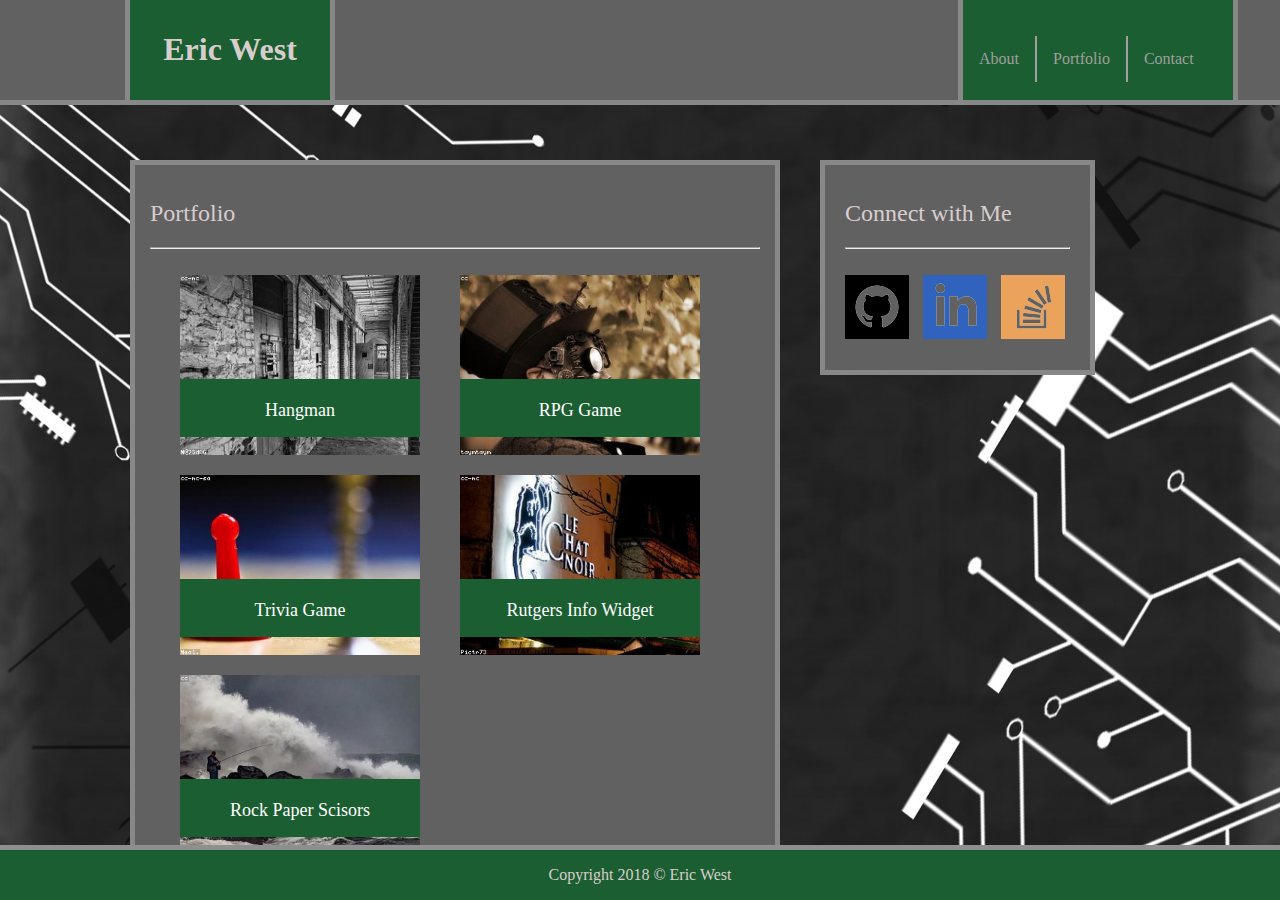
==== portfolio.html @ f177d80c "original content upload." ====
<!DOCTYPE html>
<html lang="en-us">
    <head>    
        <meta charset="utf-8" />
        <title> Eric West, Amatuer Armorer, Costumer, and Coder</title>
        <link rel="stylesheet" href="assets/css/style.css">
        <link rel="stylesheet" href="https://fonts.googleapis.com/css?family=Roboto">
    </head>

    <body>

        <div class= "positionbox">
            
            <div class= "title">
            
                <h1>Eric West</h1>

            </div>
            
            <nav class= "banner">

                <br>

            </nav>

                <div class= "navigation">
                    
                    <br>
                    <br>
                    <ul>
                        <li><a class="navlink" href="index.html">About</a></li>
                    
                  
                        <li><a class="navlink" href="portfolio.html">Portfolio</a></li>
                  
                  
                        <li><a class= "navlink endnavlink" href="contacts.html">Contact</a></li>
                    </ul>

                </div>

                <div>
                        <img class="backgroundphoto" src= "assets/images/backgroundimage.jpg">
                </div>
            
                           
                <section class= "portfoliobox">    
                    <h2> Portfolio </h2>

                    <hr>
                    <br>

                        <div class= "card1">                                 
                            <div class= "portfoliocard">
                                <img class="cardimage" src= "assets/images/card1.jpg">
                                    <div class= "cardtext">
                                        <br>
                                        <a class= "demolink" href="hangman.html" target= "_blank">Hangman</a>
                                    </div>
                        </div>
                        
                        <div class= "card2">                                 
                                <div class= "portfoliocard">
                                    <img class="cardimage" src= "assets/images/card2.jpg">
                                        <div class= "cardtext">
                                            <br>
                                            <a class= "demolink" href="rpg.html" target= "_blank">RPG Game</a>
                                        </div>
                        </div> 

                        <div class= "card3">                                 
                                <div class= "portfoliocard">
                                    <img class="cardimage" src= "assets/images/card3.jpg">
                                        <div class= "cardtext">
                                            <br>
                                            <a class= "demolink" href="trivia.html" target= "_blank">Trivia Game</a>
                                        </div>
                        </div> 

                        <div class= "card4">                                 
                                <div class= "portfoliocard">
                                    <img class="cardimage" src= "assets/images/card4.jpg">
                                        <div class= "cardtext">
                                            <br>
                                            <a class= "demolink" href="widget.html" target= "_blank">Rutgers Info Widget</a>
                                        </div>
                        </div> 
                        
                        <div class= "card5">                                 
                                <div class= "portfoliocard">
                                    <img class="cardimage" src= "assets/images/card5.jpg">
                                        <div class= "cardtext">
                                            <br>
                                                <a class= "demolink" href="rps.html" target= "_blank">Rock Paper Scisors</a>
                                        </div>
                        </div> 

                        
                    </div>
                </section>

                <aside class= "connect">
                        <h2> Connect with Me</h2>
                        <hr>
                        <br>
                            
                            <a href= "https://github.com/eawest2" target="_blank" class= "connecticon" target= "_blank"><img src="assets/images/githublink.png"></a>
    
                            <a href= "http://www.linkedin.com/in/eawest2" class= "connecticon" target= "_blank"><img src="assets/images/linkedinlink.png"></a>
                                
                            <a href= "https://stackoverflow.com/users/9335949/eric-west" target="_blank"><img src="assets/images/stackoverflowlink.png"></a>
                          
                </aside>

            

                <footer class="footer">
                    <p>Copyright 2018 © Eric West</p>
                </footer>
        </div>        

    </body>
---- assets/css/style.css ----
body {
    background-color: rgb(53, 50, 50);
    color: rgb(216, 205, 205);
    font-family: "georgia";
    font-size: 16px;
    overflow: auto;
}

.positionbox{
    width: 100%;
    position: fixed;
    top: 0;
    left: 0;
    height: 100%;
}

.title {
    padding-top: 20px;
    text-align: center;
    height: 90px;
    width: 200px;
    background-color: rgb(27, 94, 49);
    border-style: solid;
    border-width: 5px;
    border-top-width: 0px;
    border-bottom-width: 0px;
    border-color: rgb(136, 136, 136);
    position: relative;
    left: 125px;
    top: -10px;
}    

.navigation {
    float: right;
    background-color: rgb(27, 94, 49);
    height: 100px;
    width: 270px;
    border-style: solid;
    border-width: 5px;
    border-top-width: 0px;
    border-bottom-width: 5px;
    border-right-width: 5px;
    border-left-width: 5px;
    border-left-color: rgb(136, 136, 136);
    border-bottom-color: rgb(136, 136, 136);
    border-right-color: rgb(136, 136, 136);
    position: relative;
    top: -110px;
    left: -42px;
    z-index: 1;
   
}

.banner {
    width: 100%;
    background-color: rgb(97, 97, 97);
    height: 100px;
    border-bottom-style: solid;
    border-bottom-width: 5px;
    border-left-width: 0px;
    border-bottom-color: rgb(136, 136, 136);
    position: fixed;
    top: 0;
    left: 0;
    z-index: -1;
    
}


.profilepicture {
    float: left;
    height: 250px;
    margin-right: 10px;
    border-style: solid;
    border-color: rgb(137, 137, 137);
}

.abouttitle {
    background-color: rgb(97, 97, 97);
    width: 610px;
    height: 442px;
    border-style: solid;
    border-width: 5px;
    border-color: rgb(136, 136, 136);
    position: absolute;
    float: left;
    top: 160px;
    left: 130px;
    padding: 15px;
    
}

.contactform {
    background-color: rgb(97, 97, 97);
    width: 610px;
    height: 600px;
    border-style: solid;
    border-width: 5px;
    border-color: rgb(136, 136, 136);
    position: absolute;
    float: left;
    top: 160px;
    left: 130px;
    padding: 15px;
}



.connect {
    background-color: rgb(97, 97, 97);
    width: 225px;
    height: 150px;
    border-style: solid;
    border-width: 5px;
    border-color: rgb(136, 136, 136);
    padding-bottom: 40px;
    padding-left: 20px;
    padding-right: 20px;
    padding-top: 15px;
    position: absolute;
    left: 820px;
    top: 160px;
}


.connecticon {
    padding-right: 10px;

}

.portfoliobox {
    background-color: rgb(97, 97, 97);
    width: 610px;
    height: 690px;
    border-style: solid;
    border-width: 5px;
    border-color: rgb(136, 136, 136);
    overflow: auto;
    position: absolute;
    float: left;
    top: 160px;
    left: 130px;
    padding: 15px;
    
}

.card1 {
    width: 240px;
    position: absolute;
    left: 45px;
}

.card2 {
    width: 240px;
    position: absolute;
    left: 280px;
    top: 0px;
}

.card3 {
    width: 240px;
    position: absolute;
    left: -280px;
    top: 200px;
}

.card4 {
    width: 240px;
    position: absolute;
    left: 280px;
    top: 0px;
}

.card5 {
    width: 240px;
    position: absolute;
    left: -280px;
    top: 200px;
}

img.cardimage {
    width: 240px;
}

.cardtext {
    font-size: 18px;
    font-weight: normal;
    width: 240px;
    background-color:  rgb(27, 94, 49);
    height: 50px;
    padding-bottom: 8px;
    text-align: center;
    position: relative;
    bottom: 80px;
}

.cardtext:hover {
    background-color: black;
}

/* a.cardtext:visited {
    color: white;
} */

.footer {
    background-color: rgb(27, 94, 49);
    text-align: center;
    height: 50px;
    width: 100%;
    border-top: solid;
    border-top-width: 5px;
    border-top-color: rgb(143, 143, 143);
    position: absolute;
    bottom: 0px;

}


.navlink {
    display: inline;
    color:  rgb(160, 158, 158);
    text-align: center;
    padding: 14px 16px;
    text-decoration: none;
    float: left;
    border-style: solid;
    border-right-color:  rgb(160, 158, 158);
    border-right-width: 2px;
    border-left-width: 0px;
    border-top-width:0px;
    border-bottom-width: 0px
}

.endnavlink {
     border-right-width: 0px;
}
  

ul {
    list-style-type: none;
    margin: 0;
    padding: 0;
    
}


li {
    display: inline;
    
}



.backgroundphoto {
    z-index: -2;
    height: 100%;
    width: 100%;
    position: fixed;
    top: 0px;
    left: 0px;
}

h2 {
    font-weight: initial;
}

/* active elements */

a:link {
    text-decoration: none;
    color: rgb(160, 158, 158);
}

a.navlink:visited {
    text-decoration: none;
    color: rgb(160, 158, 158);
}

a.navlink:hover {
    text-decoration: none;
    color: white;
}

a.bodylink:visited {
    text-decoration: none;
    color: rgb(160, 158, 158);
}

a.bodylinkk:hover {
    text-decoration: none;
    color: white;
}

a.demolink:visited {
    text-decoration: none;
    color: white;
}

a.demolink:link {
    text-decoration: none;
    color: white;
}

a.demolink:hover {
    text-decoration: none;
    color: rgb(160, 158, 158);
}




input[type=submit] {
        background-color:  rgb(27, 94, 49);
        color: white;
        padding: 12px 20px;
        border: none;
        border-radius: 4px;
        cursor: pointer;

}

input[type=submit]:hover {
    background-color:  black;
    color: white;
    padding: 12px 20px;
    border: none;
    border-radius: 4px;
    cursor: pointer;

}

input[type=text], select, textarea {
    width: 100%;
    padding: 12px; 
    border: 1px solid #ccc; 
    border-radius: 4px; 
    box-sizing: border-box;
    margin-top: 6px; 
    margin-bottom: 16px; 
    }
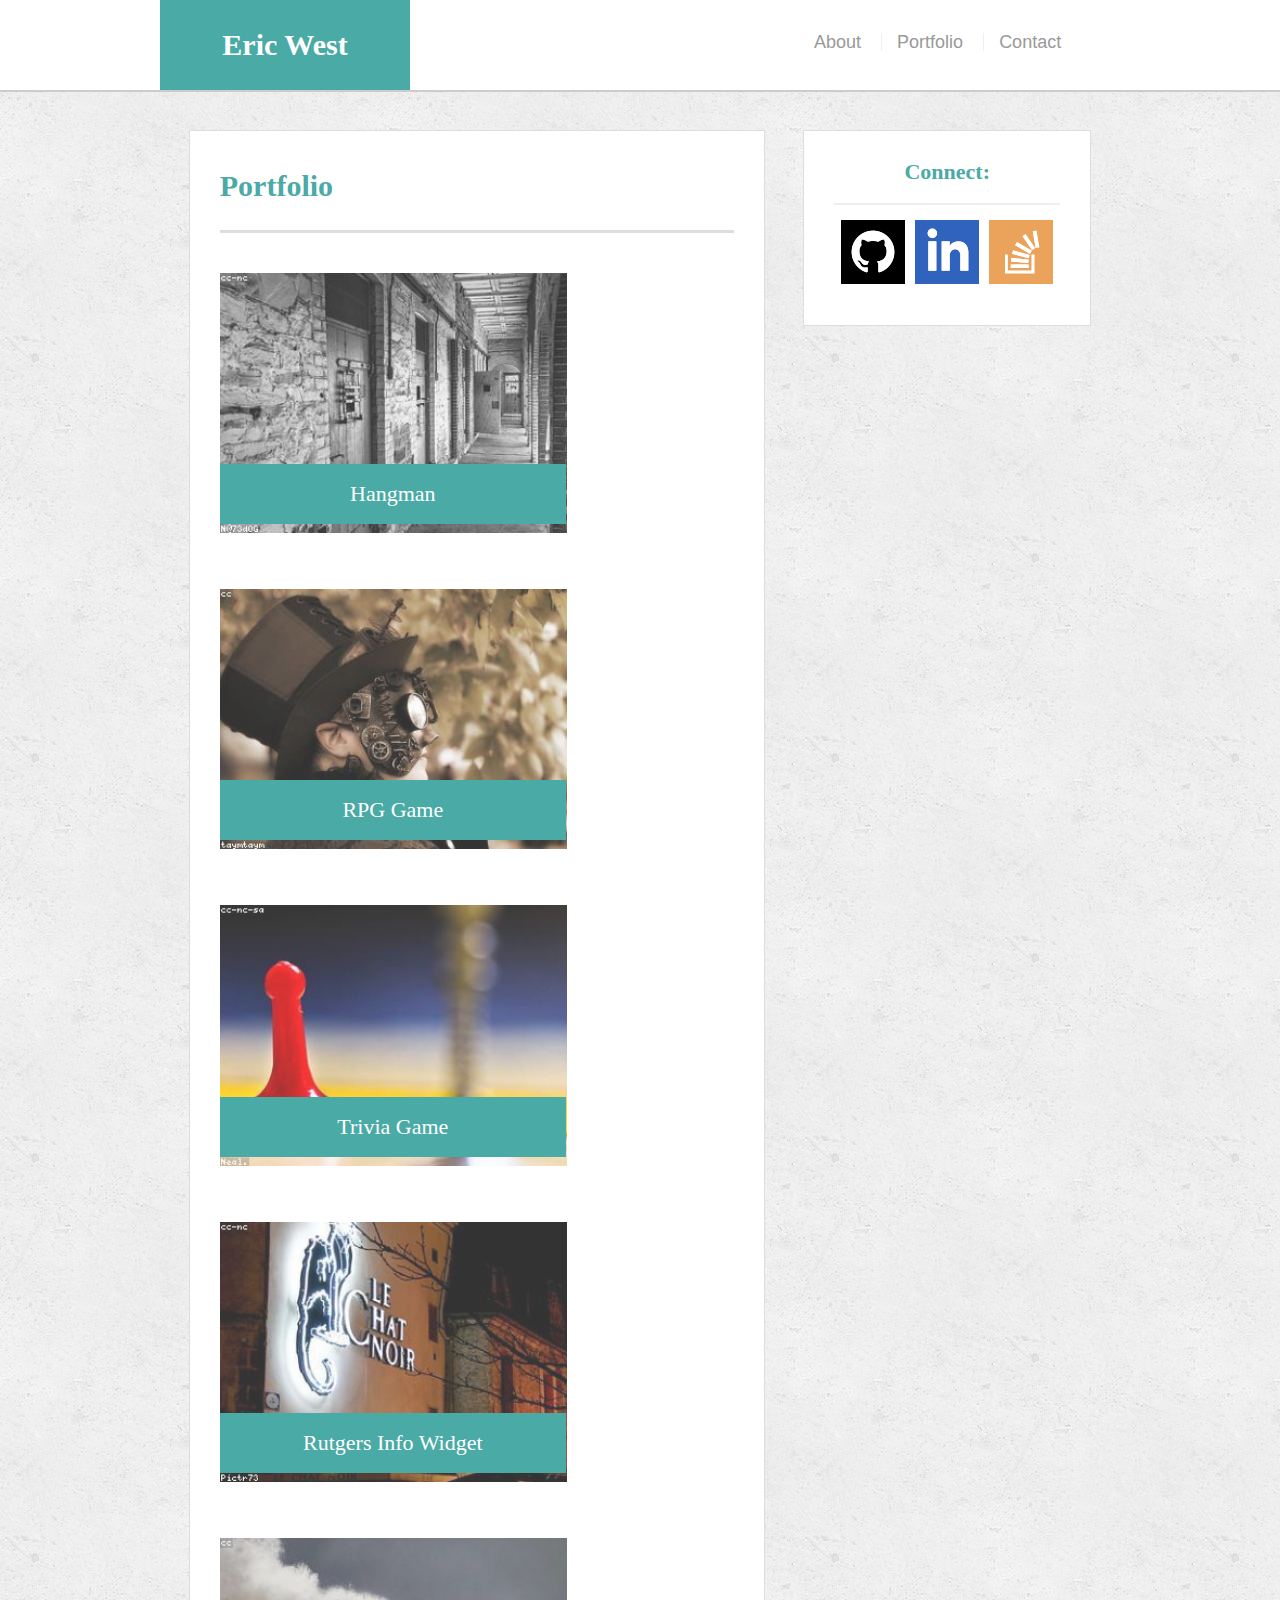
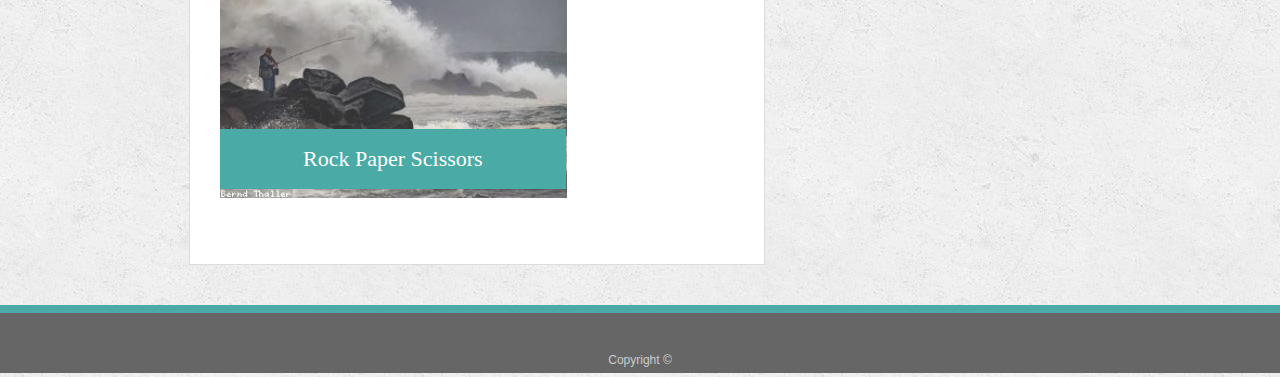
==== commit 5e4e993d: "Final content push" ====
--- a/portfolio.html
+++ b/portfolio.html
@@ -1,123 +1,77 @@
-<!DOCTYPE html>
+<!doctype html>
 <html lang="en-us">
-    <head>    
-        <meta charset="utf-8" />
-        <title> Eric West, Amatuer Armorer, Costumer, and Coder</title>
-        <link rel="stylesheet" href="assets/css/style.css">
-        <link rel="stylesheet" href="https://fonts.googleapis.com/css?family=Roboto">
-    </head>
 
-    <body>
+<head>
+  <meta charset="UTF-8">
+  <title>Portfolio | Eric West, Amatuer Armorer and Web Developer</title>
+  <link rel="stylesheet" type="text/css" href="assets/css/reset.css">
+  <link rel="stylesheet" type="text/css" href="assets/css/style.css">
+</head>
 
-        <div class= "positionbox">
-            
-            <div class= "title">
-            
-                <h1>Eric West</h1>
+<body>
 
-            </div>
-            
-            <nav class= "banner">
+  <header id="masthead">
+    <div class="container">
+      <a href="index.html" id="logo">Eric West</a>
+      <nav>
+        <a href="index.html">About</a>
+        <a href="portfolio.html">Portfolio</a>
+        <a href="contact.html">Contact</a>
+      </nav>
+    </div>
+  </header>
 
-                <br>
+  <div id="main-container" class="container">
+    <section class="main-section">
+      <h1>Portfolio</h1>
 
-            </nav>
+      <div class="work">
+        <img src="assets/images/card1.jpg" alt="hangman">
 
-                <div class= "navigation">
-                    
-                    <br>
-                    <br>
-                    <ul>
-                        <li><a class="navlink" href="index.html">About</a></li>
-                    
-                  
-                        <li><a class="navlink" href="portfolio.html">Portfolio</a></li>
-                  
-                  
-                        <li><a class= "navlink endnavlink" href="contacts.html">Contact</a></li>
-                    </ul>
+        <h3>Hangman</h3>
+      </div>
+      <div class="work">
+        <img src="assets/images/card2.jpg" alt="RPG Game">
 
-                </div>
+        <h3>RPG Game</h3>
+      </div>
+      <div class="work">
+        <img src="assets/images/card3.jpg" alt="Trivia Game">
 
-                <div>
-                        <img class="backgroundphoto" src= "assets/images/backgroundimage.jpg">
-                </div>
-            
-                           
-                <section class= "portfoliobox">    
-                    <h2> Portfolio </h2>
+        <h3>Trivia Game</h3>
+      </div>
+      <div class="work">
+        <img src="assets/images/card4.jpg" alt="Rutgers Info Widget">
 
-                    <hr>
-                    <br>
+        <h3>Rutgers Info Widget</h3>
+      </div>
+      <div class="work">
+        <img src="assets/images/card5.jpg" alt="Rock Paper Scissors">
 
-                        <div class= "card1">                                 
-                            <div class= "portfoliocard">
-                                <img class="cardimage" src= "assets/images/card1.jpg">
-                                    <div class= "cardtext">
-                                        <br>
-                                        <a class= "demolink" href="hangman.html" target= "_blank">Hangman</a>
-                                    </div>
-                        </div>
-                        
-                        <div class= "card2">                                 
-                                <div class= "portfoliocard">
-                                    <img class="cardimage" src= "assets/images/card2.jpg">
-                                        <div class= "cardtext">
-                                            <br>
-                                            <a class= "demolink" href="rpg.html" target= "_blank">RPG Game</a>
-                                        </div>
-                        </div> 
+        <h3>Rock Paper Scissors</h3>
+      </div>
 
-                        <div class= "card3">                                 
-                                <div class= "portfoliocard">
-                                    <img class="cardimage" src= "assets/images/card3.jpg">
-                                        <div class= "cardtext">
-                                            <br>
-                                            <a class= "demolink" href="trivia.html" target= "_blank">Trivia Game</a>
-                                        </div>
-                        </div> 
+    </section>
 
-                        <div class= "card4">                                 
-                                <div class= "portfoliocard">
-                                    <img class="cardimage" src= "assets/images/card4.jpg">
-                                        <div class= "cardtext">
-                                            <br>
-                                            <a class= "demolink" href="widget.html" target= "_blank">Rutgers Info Widget</a>
-                                        </div>
-                        </div> 
-                        
-                        <div class= "card5">                                 
-                                <div class= "portfoliocard">
-                                    <img class="cardimage" src= "assets/images/card5.jpg">
-                                        <div class= "cardtext">
-                                            <br>
-                                                <a class= "demolink" href="rps.html" target= "_blank">Rock Paper Scisors</a>
-                                        </div>
-                        </div> 
+    <section class="sidebar">
+      <div id="connect">
+        <h2>Connect:</h2>
 
-                        
-                    </div>
-                </section>
+        <a href= "https://github.com/eawest2" target="_blank" class= "social" target= "_blank"><img src="assets/images/githublink.png"></a>
 
-                <aside class= "connect">
-                        <h2> Connect with Me</h2>
-                        <hr>
-                        <br>
+        <a href= "http://www.linkedin.com/in/eawest2" class= "social" target= "_blank"><img src="assets/images/linkedinlink.png"></a>
                             
-                            <a href= "https://github.com/eawest2" target="_blank" class= "connecticon" target= "_blank"><img src="assets/images/githublink.png"></a>
-    
-                            <a href= "http://www.linkedin.com/in/eawest2" class= "connecticon" target= "_blank"><img src="assets/images/linkedinlink.png"></a>
-                                
-                            <a href= "https://stackoverflow.com/users/9335949/eric-west" target="_blank"><img src="assets/images/stackoverflowlink.png"></a>
-                          
-                </aside>
+        <a href= "https://stackoverflow.com/users/9335949/eric-west" class="social" target="_blank"><img src="assets/images/stackoverflowlink.png"></a>
+      </div>
+    </section>
 
-            
+  </div>
 
-                <footer class="footer">
-                    <p>Copyright 2018 © Eric West</p>
-                </footer>
-        </div>        
+  <footer>
+    <div class="container">
+      Copyright &copy; 
+    </div>
+  </footer>
+</body>
 
-    </body>
-        +</html>
--- a/assets/css/style.css
+++ b/assets/css/style.css
@@ -1,340 +1,730 @@
 body {
-    background-color: rgb(53, 50, 50);
-    color: rgb(216, 205, 205);
-    font-family: "georgia";
-    font-size: 16px;
-    overflow: auto;
-}
-
-.positionbox{
+  font-family: Arial, "Helvetica Neue", Helvetica, sans-serif;
+  font-size: 18px;
+  line-height: 34px;
+  color: #777;
+  background: url("../images/concrete_seamless.png");
+}
+
+* {
+  box-sizing: border-box;
+}
+
+/* general */
+
+.container {
+  width: 100%;
+  max-width: 960px;
+  margin: 0 auto;
+  clear: both;
+}
+
+h1,
+h2,
+h3,
+p {
+  margin-bottom: 20px;
+}
+
+p:last-child {
+  margin-bottom: 0;
+}
+
+h1,
+h2,
+h3 {
+  font-family: Georgia, Times, "Times New Roman", serif;
+  font-weight: 700;
+  color: #4aaaa5;
+}
+
+h1 {
+  padding-bottom: 20px;
+  font-size: 30px;
+  line-height: 49px;
+  border-bottom: 3px solid #ddd;
+}
+
+h2,
+h3 {
+  font-size: 22px;
+}
+
+/* header */
+
+#masthead {
+  position: fixed;
+  z-index: 99;
+  width: 100%;
+  margin: 0 0 30px;
+  overflow: auto;
+  color: #fff;
+  background: #fff;
+  border-bottom: 2px solid #ccc;
+}
+
+#logo {
+  float: left;
+  width: 250px;
+  height: 90px;
+  font-family: Georgia, Times, "Times New Roman", serif;
+  font-size: 30px;
+  font-weight: 700;
+  line-height: 90px;
+  color: #fff;
+  text-align: center;
+  text-decoration: none;
+  background: #4aaaa5;
+}
+
+nav {
+  float: right;
+  margin-top: 25px;
+}
+
+nav a {
+  display: inline-block;
+  padding-left: 15px;
+  margin-left: 15px;
+  line-height: 18px;
+  color: #999;
+  text-decoration: none;
+  border-left: 1px solid #efefef;
+}
+
+nav a:first-child {
+  border-left: 0 none;
+}
+
+/* footer */
+
+footer {
+  padding: 30px 0;
+  clear: both;
+  font-size: 12px;
+  color: #fff;
+  color: #ccc;
+  text-align: center;
+  background: #666;
+  border-top: 8px solid #4aaaa5;
+  height: 50px;
+}
+
+h3, h2 {
+  padding-bottom: 20px;
+  margin-bottom: 15px;
+  line-height: 22px;
+  border-bottom: 2px solid #eee;
+}
+
+/* main */
+
+#main-container {
+  padding-top: 130px;
+  min-height: calc(100vh - 70px);
+}
+
+.main-section {
+  float: left;
+  width: 100%;
+  max-width: 960px;
+  padding: 30px;
+  margin: 0 0 40px;
+  background: #fff;
+  border: 1px solid #ddd;
+}
+
+/* portfolio page */
+
+.work {
+  position: relative;
+  float: left;
+  width: 274px;
+  margin: 20px 0 25px;
+  overflow: auto;
+}
+
+.work:nth-child(even) {
+  margin-right: 40px;
+}
+
+.work img {
+  width: 100%;
+  border: 0 none;
+  opacity: 0.8;
+}
+
+.work h3 {
+  position: absolute;
+  bottom: 20px;
+  width: 100%;
+  padding: 15px;
+  margin-bottom: 0;
+  font-weight: 300;
+  line-height: 30px;
+  color: #fff;
+  text-align: center;
+  background: #4aaaa5;
+  border-bottom: 0;
+}
+
+.auth-image {
+  float: left;
+  width: 200px;
+  height: auto;
+  margin-top: 10px;
+  margin-right: 25px;
+}
+
+/* contact page */
+
+#contact-form ul {
+  margin-bottom: 20px;
+}
+
+#contact-form li {
+  margin-bottom: 10px;
+}
+
+label,
+input[type=text],
+input[type=email],
+textarea {
+  display: block;
+  width: 100%;
+}
+
+input[type=text],
+input[type=email],
+textarea {
+  height: 35px;
+  padding: 0 10px;
+  font-size: 14px;
+  border: 1px solid #ddd;
+}
+
+textarea {
+  height: 200px;
+}
+
+input[type=submit] {
+  padding: 10px 30px;
+  font-size: 18px;
+  color: #fff;
+  cursor: pointer;
+  background: #4aaaa5;
+  border: 0 none;
+}
+body {
+  font-family: Arial, "Helvetica Neue", Helvetica, sans-serif;
+  font-size: 18px;
+  line-height: 34px;
+  color: #777;
+  background: url("../images/concrete_seamless.png");
+}
+
+* {
+  box-sizing: border-box;
+}
+
+/* general */
+
+.container {
+  width: 100%;
+  max-width: 960px;
+  margin: 0 auto;
+  clear: both;
+}
+
+h1,
+h2,
+h3,
+p {
+  margin-bottom: 20px;
+}
+
+p:last-child {
+  margin-bottom: 0;
+}
+
+h1,
+h2,
+h3 {
+  font-family: Georgia, Times, "Times New Roman", serif;
+  font-weight: 700;
+  color: #4aaaa5;
+}
+
+h1 {
+  padding-bottom: 20px;
+  font-size: 30px;
+  line-height: 49px;
+  border-bottom: 3px solid #ddd;
+}
+
+h2,
+h3 {
+  font-size: 22px;
+}
+
+/* header */
+
+#masthead {
+  position: fixed;
+  z-index: 99;
+  width: 100%;
+  margin: 0 0 30px;
+  overflow: auto;
+  color: #fff;
+  background: #fff;
+  border-bottom: 2px solid #ccc;
+}
+
+#logo {
+  float: left;
+  width: 250px;
+  height: 90px;
+  font-family: Georgia, Times, "Times New Roman", serif;
+  font-size: 30px;
+  font-weight: 700;
+  line-height: 90px;
+  color: #fff;
+  text-align: center;
+  text-decoration: none;
+  background: #4aaaa5;
+}
+
+nav {
+  float: right;
+  margin-top: 25px;
+}
+
+nav a {
+  display: inline-block;
+  padding-left: 15px;
+  margin-left: 15px;
+  line-height: 18px;
+  color: #999;
+  text-decoration: none;
+  border-left: 1px solid #efefef;
+}
+
+nav a:first-child {
+  border-left: 0 none;
+}
+
+/* footer */
+
+footer {
+  padding: 30px 0;
+  clear: both;
+  font-size: 12px;
+  color: #fff;
+  color: #ccc;
+  text-align: center;
+  background: #666;
+  border-top: 8px solid #4aaaa5;
+  height: 50px;
+}
+
+h3, h2 {
+  padding-bottom: 20px;
+  margin-bottom: 15px;
+  line-height: 22px;
+  border-bottom: 2px solid #eee;
+}
+
+/* sidebar */
+
+.sidebar {
+  float: right;
+  width: 100%;
+  max-width: 270px;
+  padding: 30px;
+  margin-bottom: 20px;
+  background: #fff;
+  border: 1px solid #ddd;
+}
+
+h3,
+.sidebar h2 {
+  padding-bottom: 20px;
+  margin-bottom: 15px;
+  line-height: 22px;
+  border-bottom: 2px solid #eee;
+}
+
+.social {
+  width: 62px;
+  height: 62px;
+  margin-top: 8px;
+  margin-right: 5px;
+}
+
+.social:last-child {
+  margin-right: 0;
+}
+
+/* main bar*/
+
+#main-container {
+  padding-top: 130px;
+  min-height: calc(100vh - 70px);
+}
+
+.main-section {
+  float: left;
+  width: 100%;
+  max-width: 960px;
+  padding: 30px;
+  margin: 0 0 40px;
+  background: #fff;
+  border: 1px solid #ddd;
+}
+
+/* portfolio content */
+
+.work {
+  position: relative;
+  float: left;
+  width: 274px;
+  margin: 20px 0 25px;
+  overflow: auto;
+}
+
+.work:nth-child(even) {
+  margin-right: 40px;
+}
+
+.work img {
+  width: 100%;
+  border: 0 none;
+  opacity: 0.8;
+}
+
+.work h3 {
+  position: absolute;
+  bottom: 20px;
+  width: 100%;
+  right: 39px;
+  padding: 15px;
+  margin-bottom: 0;
+  font-weight: 300;
+  line-height: 30px;
+  color: #fff;
+  text-align: center;
+  background: #4aaaa5;
+  border-bottom: 0;
+}
+
+.auth-image {
+  float: left;
+  width: 200px;
+  height: auto;
+  margin-top: 10px;
+  margin-right: 25px;
+}
+
+/* Contact Content*/
+
+#contact-form ul {
+  margin-bottom: 20px;
+}
+
+#contact-form li {
+  margin-bottom: 10px;
+}
+
+label,
+input[type=text],
+input[type=email],
+textarea {
+  display: block;
+  width: 100%;
+}
+
+input[type=text],
+input[type=email],
+textarea {
+  height: 35px;
+  padding: 0 10px;
+  font-size: 14px;
+  border: 1px solid #ddd;
+}
+
+textarea {
+  height: 200px;
+}
+
+input[type=submit] {
+  padding: 10px 30px;
+  font-size: 18px;
+  color: #fff;
+  cursor: pointer;
+  background: #4aaaa5;
+  border: 0 none;
+}
+
+
+/* MEDIA QUERIES */
+
+
+/* Default */
+
+@media (min-width: 900px) {
+  .main-section {
+    max-width: 60%;
+    margin-left: 3%;
+  }
+
+  p {
+    text-align: justify;
+  }
+
+  .sidebar {
+    max-width: 30%;
+    text-align: center;
+    margin-right: 3%;
+  }
+
+  nav {
+    max-width: 50%;
+    min-width: 35%;
+  }
+
+  .work {
+    max-width: 90%;
+    min-width: 75%;
+  }
+
+  .work img {
+    max-width: 90%;
+    min-width: 70%;
+
+  }
+
+  .work h3 {
+    max-width: 90%;
+    min-width: 70%;
+    margin-left: 5%;
+  }
+
+  .port-section {
+    text-align: center;
+    margin-left: 3%;
+    margin-bottom: 5%;
+  }
+
+  .port-section div {
+    margin-left: 12%;
+  }
+}
+
+
+/* Smaller */
+
+@media (min-width: 600px) and (max-width:900px) {
+
+  .masthead {
     width: 100%;
-    position: fixed;
-    top: 0;
-    left: 0;
     height: 100%;
-}
-
-.title {
-    padding-top: 20px;
-    text-align: center;
-    height: 90px;
-    width: 200px;
-    background-color: rgb(27, 94, 49);
-    border-style: solid;
-    border-width: 5px;
-    border-top-width: 0px;
-    border-bottom-width: 0px;
-    border-color: rgb(136, 136, 136);
-    position: relative;
-    left: 125px;
-    top: -10px;
-}    
-
-.navigation {
+  }
+
+  #logo {
+    max-width: 60%;
+  }
+
+  nav {
+    text-align: center;
+    display: inline-block;
+    max-width: 40%;
+    min-width: 30%;
+    margin: auto;
+  }
+  
+ nav a {
+    display: block;
+    padding-left: 0px;
+    margin-left: 0px;
+    font-size: .75em;
+    line-height: 1em;
+    border-left: none;
+    margin: 5% auto;
+  }
+
+  .main-section {
+    max-width: 80%;
+    min-width: 35%;
+    float: left;
+    margin: auto;
+    margin-left: 10%;
+    margin-bottom: 5%;
+    text-align: center;
+    display: inline-block;
+  }
+
+  p {
+    text-align: justify;
+    font-size: .8em;
+  }
+
+  h1 {
+    text-align: center;
+  }
+
+  h2 {
+    font-size: 1.5em;
+    text-align: center;
+  }
+
+  .sidebar{
+    min-width: 30%;
+    max-width: 80%;
     float: right;
-    background-color: rgb(27, 94, 49);
-    height: 100px;
-    width: 270px;
-    border-style: solid;
-    border-width: 5px;
-    border-top-width: 0px;
-    border-bottom-width: 5px;
-    border-right-width: 5px;
-    border-left-width: 5px;
-    border-left-color: rgb(136, 136, 136);
-    border-bottom-color: rgb(136, 136, 136);
-    border-right-color: rgb(136, 136, 136);
-    position: relative;
-    top: -110px;
-    left: -42px;
-    z-index: 1;
-   
-}
-
-.banner {
+    margin-right: 10%;
+    text-align: center;
+  }
+
+  .social {
+    width: 20%;
+    height: auto;
+  }
+
+  .work {
+    float: none;
+    max-width: 100%;
+    min-width: 80%;
+  }
+
+  .work img {
+    max-width: 100%;
+    min-width: 70%;
+  }
+
+  .work h3 {
+    max-width: 100%;
+    min-width: 70%;
+    right: 0px;
+  }
+
+  .port-section {
+    text-align: center;
+    margin-left: 12.5%;
+    margin-bottom: 5%;
+    max-width: 75%;
+  }
+
+  .port-section div {
+    margin-left: 10%;
+  }
+
+  .port-side {
+    margin-right: 12.5%;
+    max-width: 75%;
+  }
+
+}
+
+
+/* Smallest */
+
+@media (max-width: 599px) {
+
+  .masthead {
     width: 100%;
-    background-color: rgb(97, 97, 97);
-    height: 100px;
-    border-bottom-style: solid;
-    border-bottom-width: 5px;
-    border-left-width: 0px;
-    border-bottom-color: rgb(136, 136, 136);
-    position: fixed;
-    top: 0;
-    left: 0;
-    z-index: -1;
+    height: 100%;
+  }
+
+  #logo {
+    max-width: 60%;
+  }
+
+  nav {
+    text-align: center;
+    display: inline-block;
+    max-width: 40%;
+    min-width: 30%;
+    margin: auto;
+    padding-top: 2%;
+  }
+  
+ nav a {
+    display: block;
+    padding-left: 0px;
+    margin-left: 0px;
+    font-size: .75em;
+    line-height: 1.25em;
+    border-left: none;
+    margin: 5% auto;
+  }
+
+  .main-section {
+    max-width: 80%;
+    min-width: 60%;
+    float: none;
+    margin: auto;
+    margin-bottom: 5%;
+    margin-top: 2%;
+    margin-left: 10%;
+    text-align: center;
+    display: inline-block;
+  }
+
+  h1 {
+    text-align: center;
+  }
+
+  p {
+    text-align: justify;
+    font-size: .75em;
+  }
+
+  .sidebar{
+    max-width: 80%;
+    float: none;
+    margin: auto;
+    margin-bottom: 10%;
+    text-align: center;
+  }
+
+  .social {
+    min-width: 20%;
+    height: auto;
+    border: 1px solid #ddd;
+  }
+
+  .work {
+    max-width: 90%;
+    min-width: 65%;
+  }
+
+  .work img {
+    max-width: 100%;
+    min-width: 75%;
+  }
+
+  .work h3 {
+    min-width: 75%;
+    max-width: 100%;
+    right: 0px;
+  }
+
+  .port-section {
+    max-width: 80%;
+    float: none;
+    margin-left: 10%;
+  }
+
+  .port-section div {
+    margin-left: 5%;
+  }
     
 }
 
 
-.profilepicture {
-    float: left;
-    height: 250px;
-    margin-right: 10px;
-    border-style: solid;
-    border-color: rgb(137, 137, 137);
-}
-
-.abouttitle {
-    background-color: rgb(97, 97, 97);
-    width: 610px;
-    height: 442px;
-    border-style: solid;
-    border-width: 5px;
-    border-color: rgb(136, 136, 136);
-    position: absolute;
-    float: left;
-    top: 160px;
-    left: 130px;
-    padding: 15px;
-    
-}
-
-.contactform {
-    background-color: rgb(97, 97, 97);
-    width: 610px;
-    height: 600px;
-    border-style: solid;
-    border-width: 5px;
-    border-color: rgb(136, 136, 136);
-    position: absolute;
-    float: left;
-    top: 160px;
-    left: 130px;
-    padding: 15px;
-}
-
-
-
-.connect {
-    background-color: rgb(97, 97, 97);
-    width: 225px;
-    height: 150px;
-    border-style: solid;
-    border-width: 5px;
-    border-color: rgb(136, 136, 136);
-    padding-bottom: 40px;
-    padding-left: 20px;
-    padding-right: 20px;
-    padding-top: 15px;
-    position: absolute;
-    left: 820px;
-    top: 160px;
-}
-
-
-.connecticon {
-    padding-right: 10px;
-
-}
-
-.portfoliobox {
-    background-color: rgb(97, 97, 97);
-    width: 610px;
-    height: 690px;
-    border-style: solid;
-    border-width: 5px;
-    border-color: rgb(136, 136, 136);
-    overflow: auto;
-    position: absolute;
-    float: left;
-    top: 160px;
-    left: 130px;
-    padding: 15px;
-    
-}
-
-.card1 {
-    width: 240px;
-    position: absolute;
-    left: 45px;
-}
-
-.card2 {
-    width: 240px;
-    position: absolute;
-    left: 280px;
-    top: 0px;
-}
-
-.card3 {
-    width: 240px;
-    position: absolute;
-    left: -280px;
-    top: 200px;
-}
-
-.card4 {
-    width: 240px;
-    position: absolute;
-    left: 280px;
-    top: 0px;
-}
-
-.card5 {
-    width: 240px;
-    position: absolute;
-    left: -280px;
-    top: 200px;
-}
-
-img.cardimage {
-    width: 240px;
-}
-
-.cardtext {
-    font-size: 18px;
-    font-weight: normal;
-    width: 240px;
-    background-color:  rgb(27, 94, 49);
-    height: 50px;
-    padding-bottom: 8px;
-    text-align: center;
-    position: relative;
-    bottom: 80px;
-}
-
-.cardtext:hover {
-    background-color: black;
-}
-
-/* a.cardtext:visited {
-    color: white;
-} */
-
-.footer {
-    background-color: rgb(27, 94, 49);
-    text-align: center;
-    height: 50px;
-    width: 100%;
-    border-top: solid;
-    border-top-width: 5px;
-    border-top-color: rgb(143, 143, 143);
-    position: absolute;
-    bottom: 0px;
-
-}
-
-
-.navlink {
-    display: inline;
-    color:  rgb(160, 158, 158);
-    text-align: center;
-    padding: 14px 16px;
-    text-decoration: none;
-    float: left;
-    border-style: solid;
-    border-right-color:  rgb(160, 158, 158);
-    border-right-width: 2px;
-    border-left-width: 0px;
-    border-top-width:0px;
-    border-bottom-width: 0px
-}
-
-.endnavlink {
-     border-right-width: 0px;
-}
-  
-
-ul {
-    list-style-type: none;
-    margin: 0;
-    padding: 0;
-    
-}
-
-
-li {
-    display: inline;
-    
-}
-
-
-
-.backgroundphoto {
-    z-index: -2;
-    height: 100%;
-    width: 100%;
-    position: fixed;
-    top: 0px;
-    left: 0px;
-}
-
-h2 {
-    font-weight: initial;
-}
-
-/* active elements */
-
-a:link {
-    text-decoration: none;
-    color: rgb(160, 158, 158);
-}
-
-a.navlink:visited {
-    text-decoration: none;
-    color: rgb(160, 158, 158);
-}
-
-a.navlink:hover {
-    text-decoration: none;
-    color: white;
-}
-
-a.bodylink:visited {
-    text-decoration: none;
-    color: rgb(160, 158, 158);
-}
-
-a.bodylinkk:hover {
-    text-decoration: none;
-    color: white;
-}
-
-a.demolink:visited {
-    text-decoration: none;
-    color: white;
-}
-
-a.demolink:link {
-    text-decoration: none;
-    color: white;
-}
-
-a.demolink:hover {
-    text-decoration: none;
-    color: rgb(160, 158, 158);
-}
-
-
-
-
-input[type=submit] {
-        background-color:  rgb(27, 94, 49);
-        color: white;
-        padding: 12px 20px;
-        border: none;
-        border-radius: 4px;
-        cursor: pointer;
-
-}
-
-input[type=submit]:hover {
-    background-color:  black;
-    color: white;
-    padding: 12px 20px;
-    border: none;
-    border-radius: 4px;
-    cursor: pointer;
-
-}
-
-input[type=text], select, textarea {
-    width: 100%;
-    padding: 12px; 
-    border: 1px solid #ccc; 
-    border-radius: 4px; 
-    box-sizing: border-box;
-    margin-top: 6px; 
-    margin-bottom: 16px; 
-    }+
+
+
+
+
+
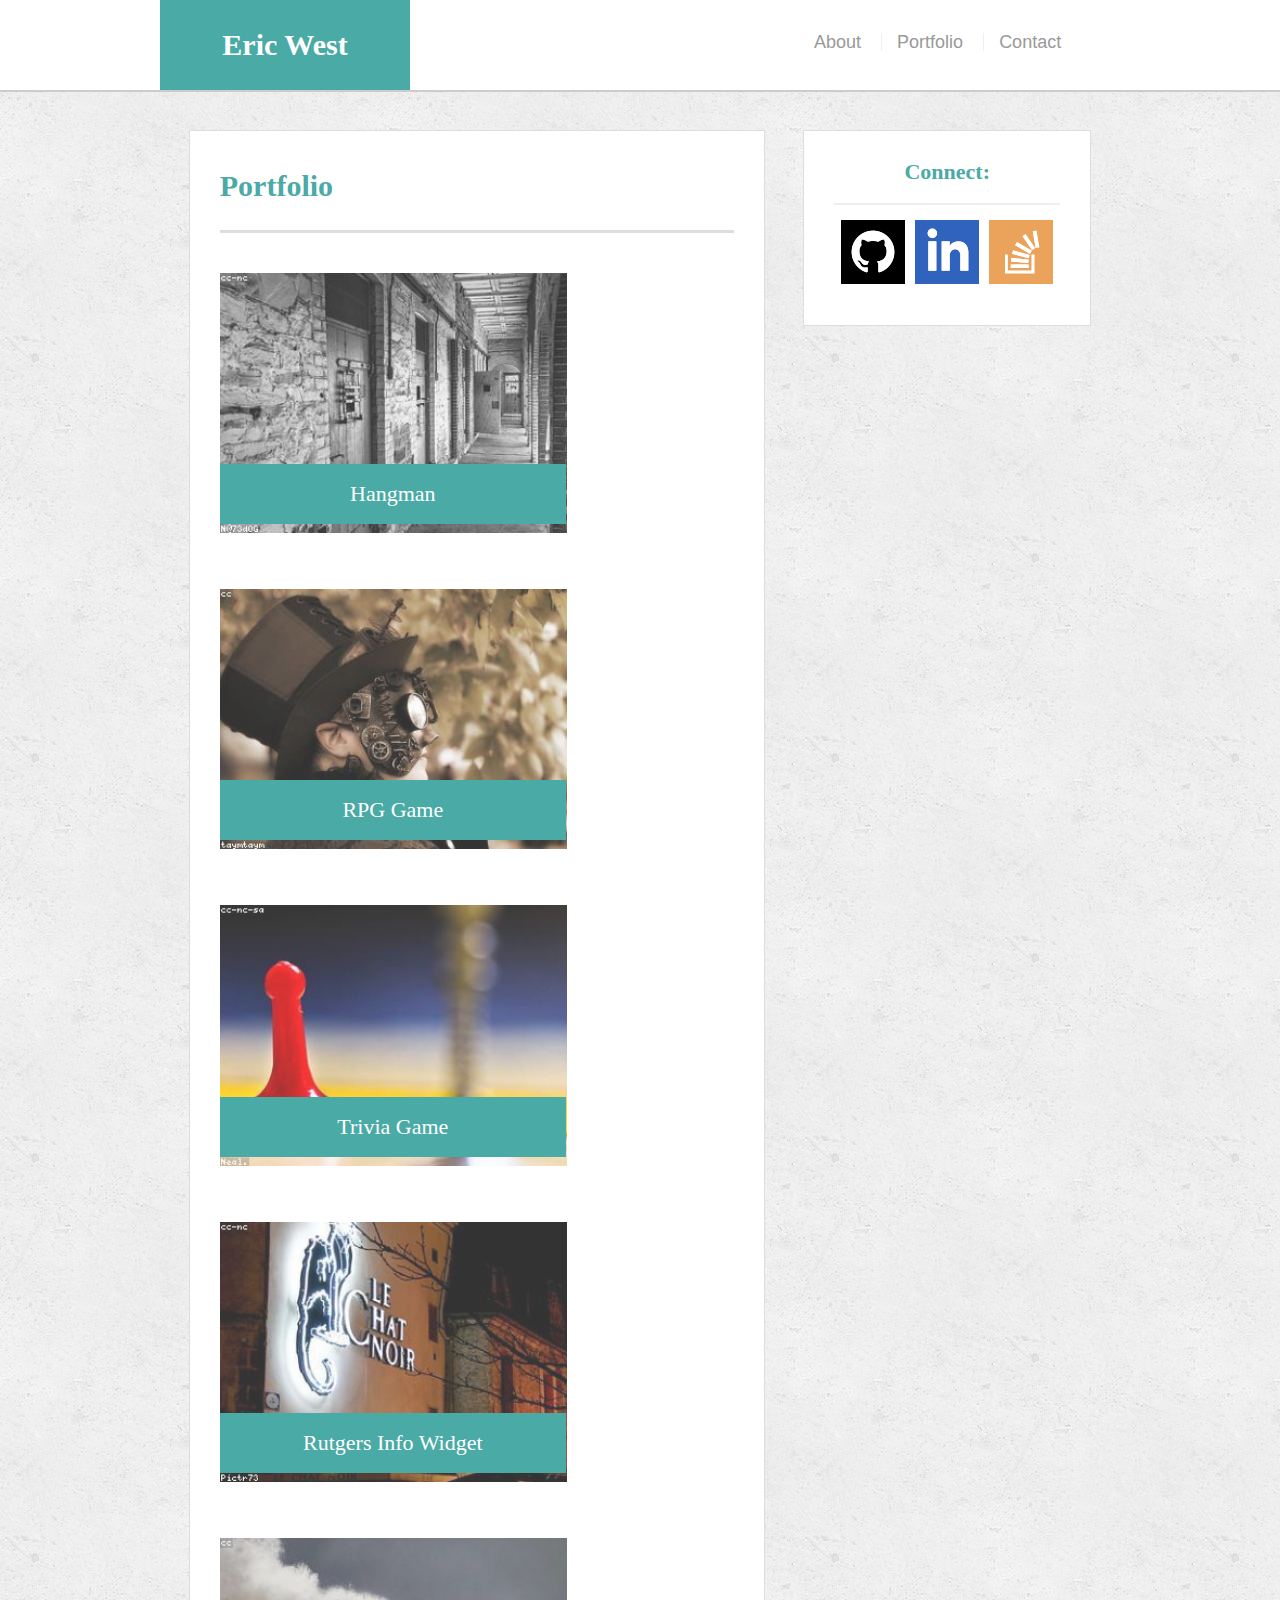
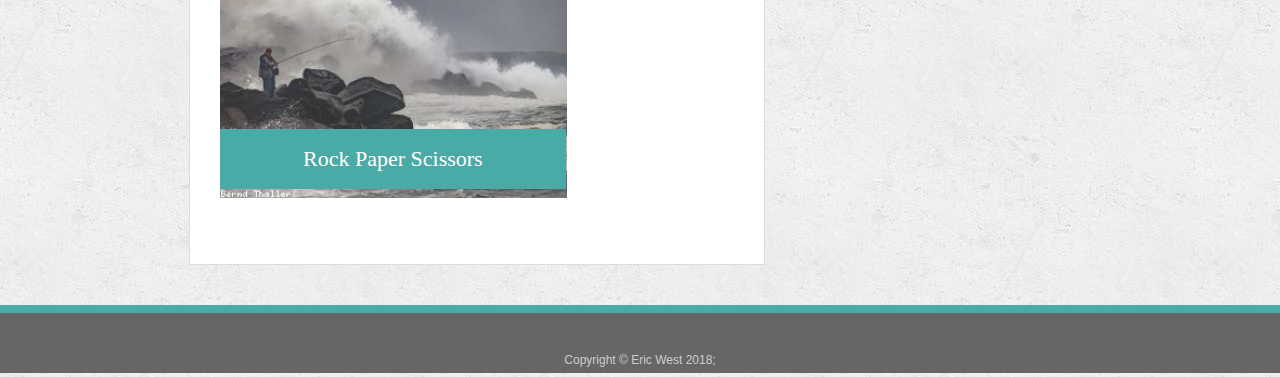
==== commit 94ebca25: "Update portfolio.html" ====
--- a/portfolio.html
+++ b/portfolio.html
@@ -69,7 +69,7 @@
 
   <footer>
     <div class="container">
-      Copyright &copy; 
+      Copyright &copy Eric West 2018; 
     </div>
   </footer>
 </body>
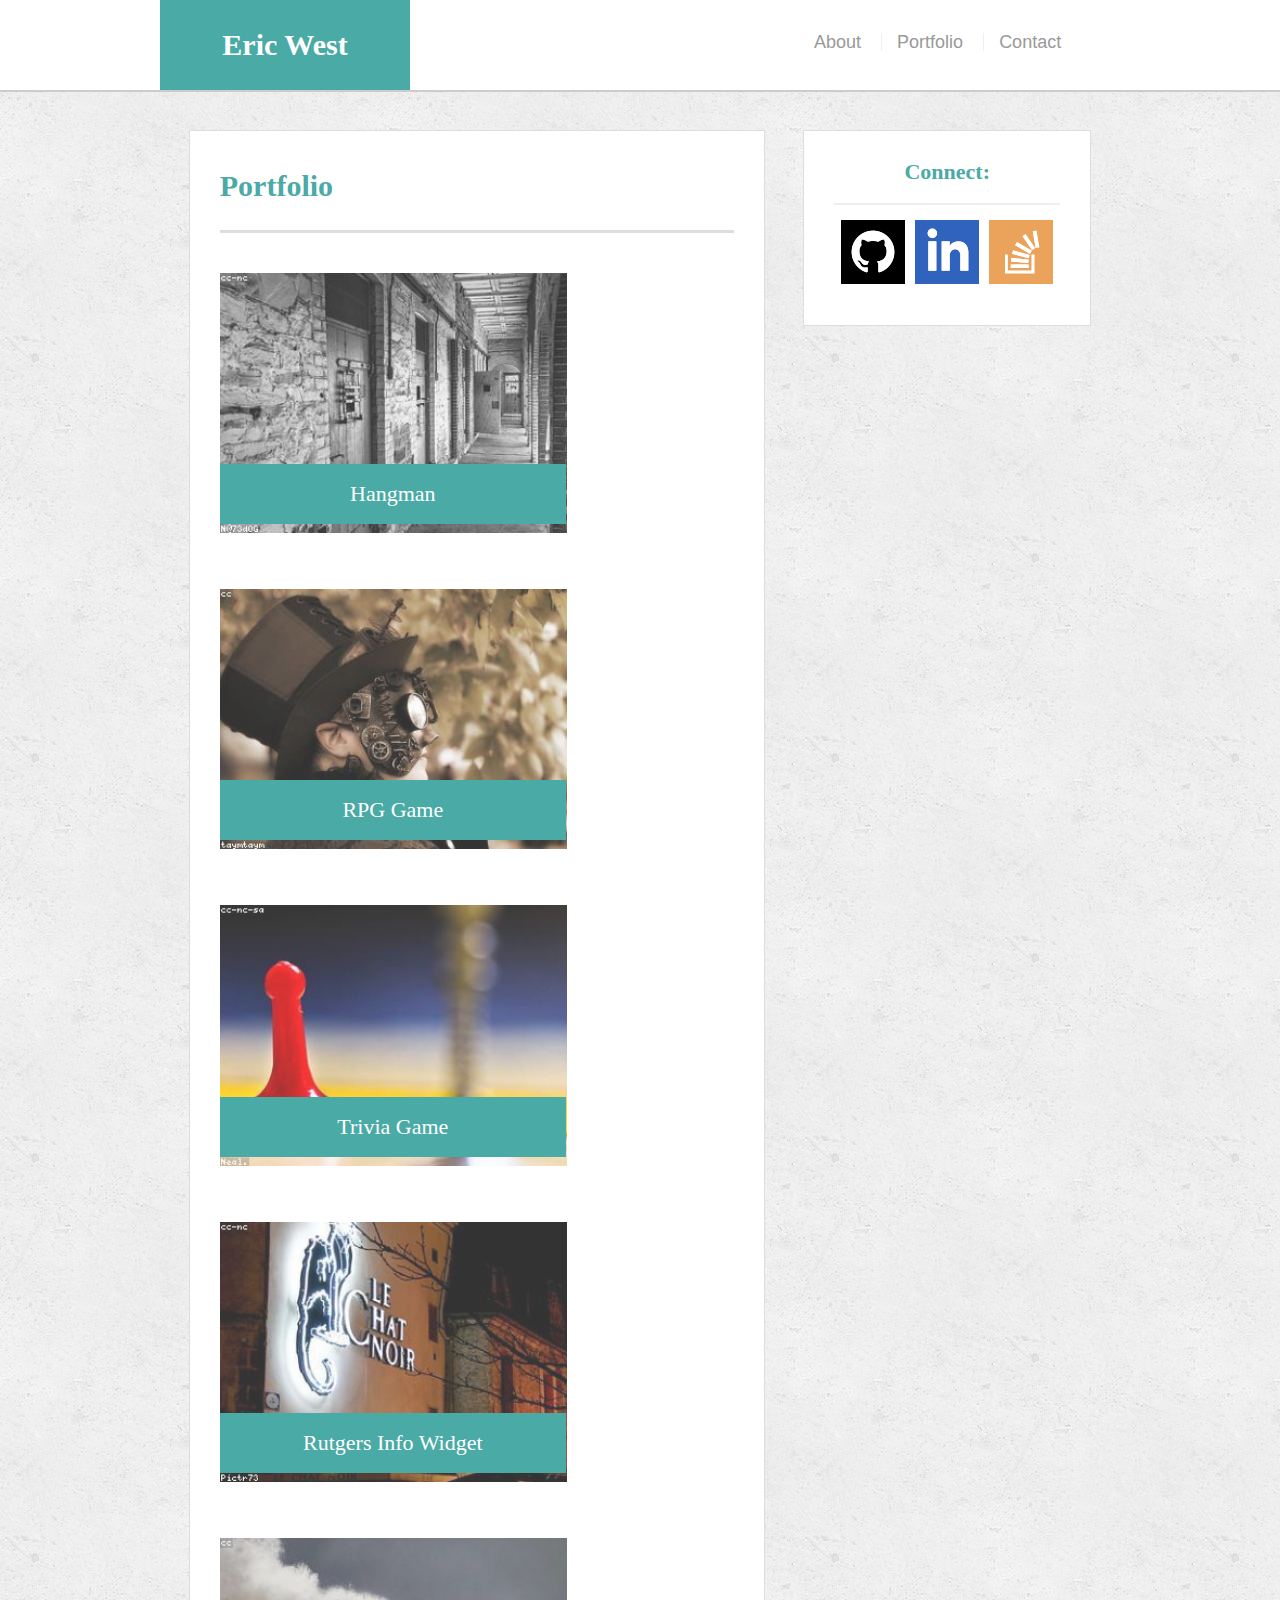
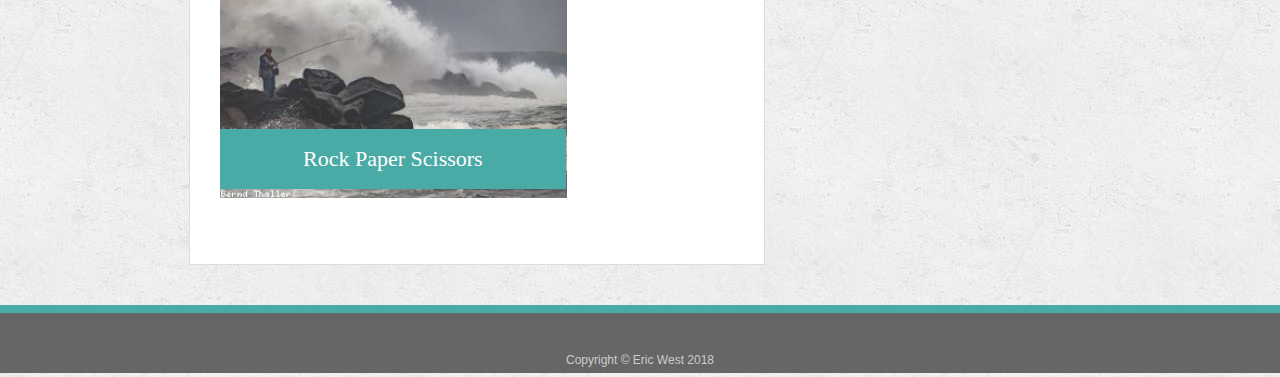
==== commit b2241d96: "Update portfolio.html" ====
--- a/portfolio.html
+++ b/portfolio.html
@@ -69,7 +69,7 @@
 
   <footer>
     <div class="container">
-      Copyright &copy Eric West 2018; 
+      Copyright &copy; Eric West 2018 
     </div>
   </footer>
 </body>
